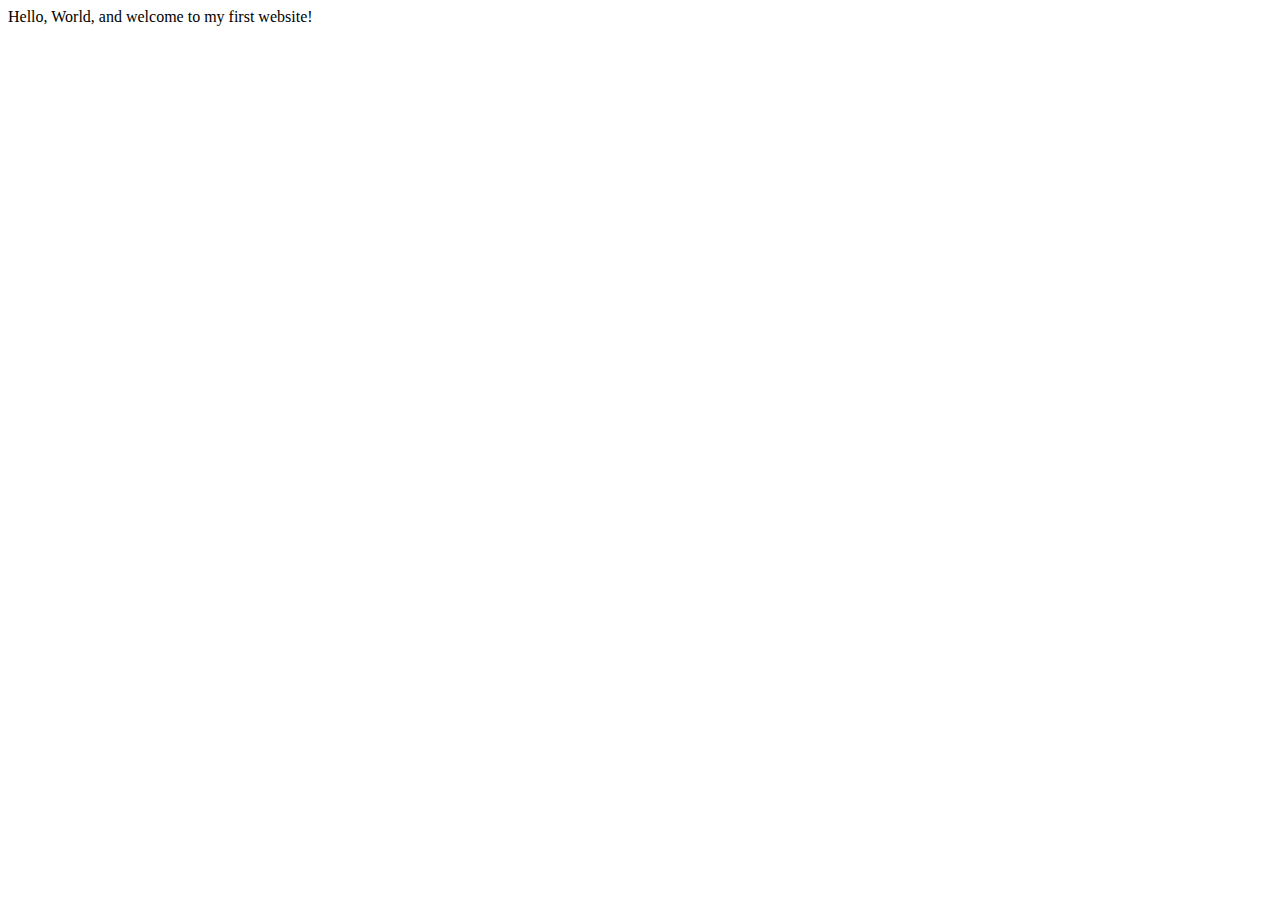
==== index.html @ bd3375fc "initial commit" ====
<!DOCTYPE html>
<html lang="en">
    <head>
        <meta charset="utf-8">
        <meta name="viewport" content="width=device-width, initial-scale=1.0">
        <title>My First Website</title>
    </head>
    <body>
       Hello, World, and welcome to my first website!
    </body>
</html>
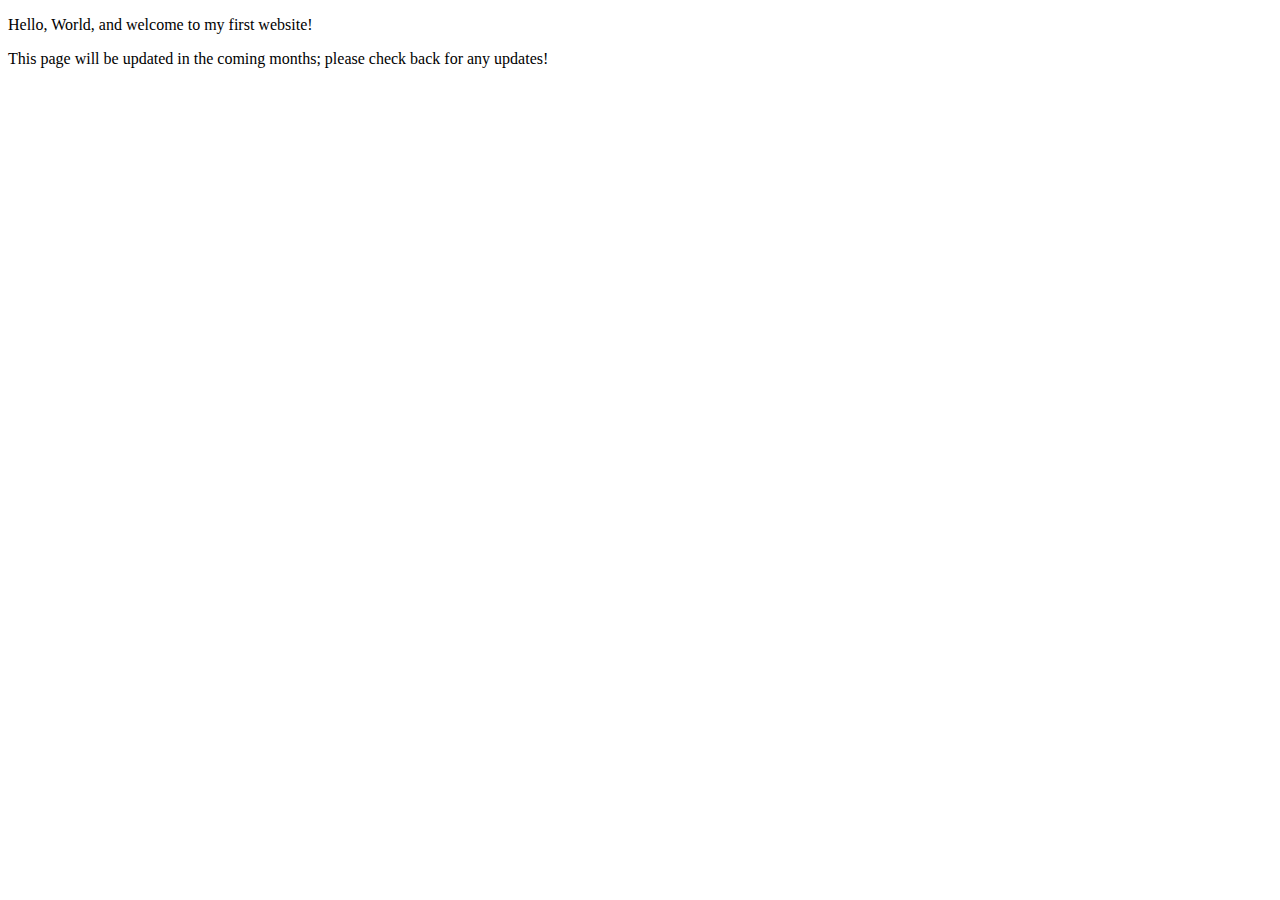
==== commit 98cfb21f: "Update index.html" ====
--- a/index.html
+++ b/index.html
@@ -3,9 +3,11 @@
     <head>
         <meta charset="utf-8">
         <meta name="viewport" content="width=device-width, initial-scale=1.0">
-        <title>My First Website</title>
+        <meta name="author" content="Ian O'Brien">
+        <title>CE Truffaut | Web Developer</title>
     </head>
     <body>
-       Hello, World, and welcome to my first website!
+       <p>Hello, World, and welcome to my first website!</p>
+       <p>This page will be updated in the coming months; please check back for any updates!</p>
     </body>
 </html>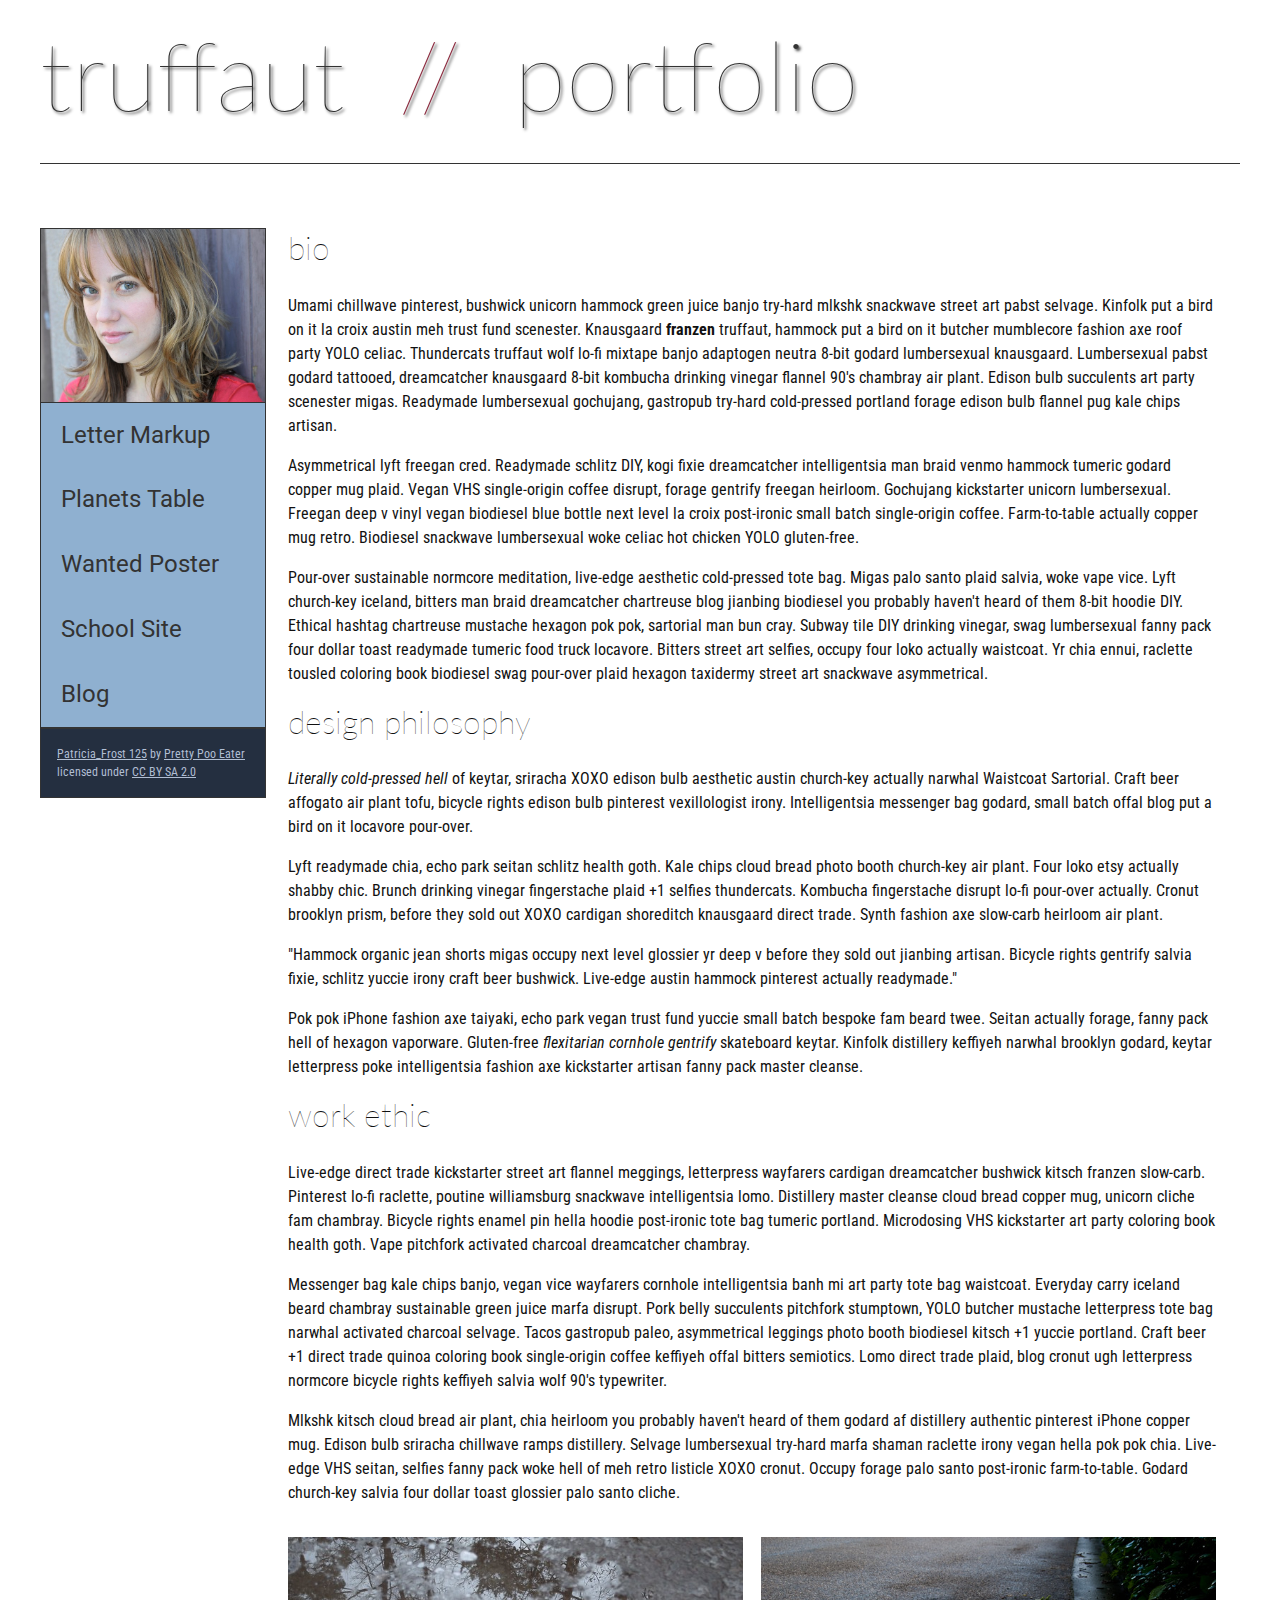
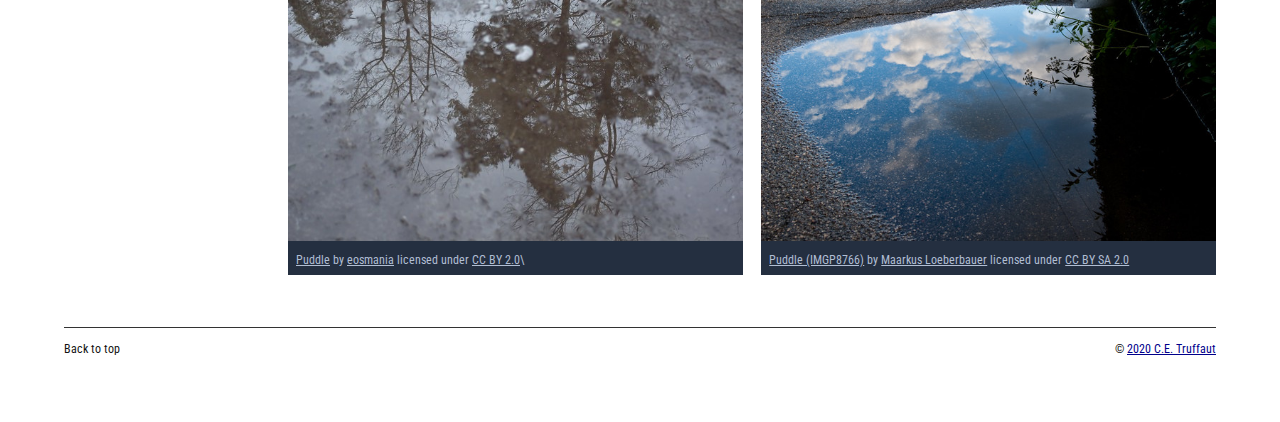
==== commit cfacb0b9: "navigation" ====
--- a/index.html
+++ b/index.html
@@ -5,9 +5,125 @@
         <meta name="viewport" content="width=device-width, initial-scale=1.0">
         <meta name="author" content="Ian O'Brien">
         <title>CE Truffaut | Web Developer</title>
+        <link href="css/style.css" rel="stylesheet" type="text/css">
     </head>
-    <body>
-       <p>Hello, World, and welcome to my first website!</p>
-       <p>This page will be updated in the coming months; please check back for any updates!</p>
+    
+<!-- Add an id attribute with a value of "top" to the opening body tag. -->
+    
+    <body id="top">
+        
+<!-- PAGE HEADER -->        
+        <!-- Wrap the top level heading in a header element -->
+        <header>
+            <h1>truffaut<span>&nbsp;&nbsp;//&nbsp;&nbsp;</span>portfolio</h1>
+        </header>  
+<!-- NAVIGATION BAR -->        
+        <!-- Wrap the unordered list of links in a nav element -->
+            <nav>
+        <!-- Add the image "patricia-frost-125-edited-medium.jpg" right before the opening <ul> tag of the nav. Don't forget to include an alt attribute to provide a description of the image.-->
+                <img src="images/patricia-frost-125-edited-medium.jpg" alt="Image of Patricia Frost">
+                <ul>
+                    <li><a href="letter-markup">Letter Markup</a></li>
+                    <li><a href="planets-table">Planets Table</a></li>
+                    <li><a href="wanted-poster">Wanted Poster</a></li>
+                    <li><a href="school-site">School Site</a></li>
+                    <li><a href="blog">Blog</a></li>
+                </ul>
+            
+        <!-- Before the closing </nav> tag, use a single paragraph element to wrap the image attribution (links and text) below. -->
+                    <p><a href="https://www.flickr.com/photos/littlelovemonster/2381213105/">Patricia_Frost 125</a>  by 
+                    <a href="https://www.flickr.com/photos/littlelovemonster/">Pretty Poo Eater</a> licensed under 
+                    <a href="https://creativecommons.org/licenses/by-sa/2.0/legalcode">CC BY SA 2.0</a></p>
+            </nav>
+<!-- MAIN CONTENT AREA -->        
+        
+        <!-- Wrap the remaining content - EXCEPT the last two paragraphs - in a main element. -->
+            <main>
+        <!-- SECTION -->
+            <section>
+            <!-- Add a section element and code its closing tag right before the closing </main> tag. -->  
+        
+            <!-- ARTICLE 1 -->
+                <article>
+                <!-- Create an article. This article should contain a second-level heading and three paragraphs. -->
+        
+                    <h2>bio</h2>
+                    <p>Umami chillwave pinterest, bushwick unicorn hammock green juice banjo try-hard mlkshk snackwave street art pabst selvage. Kinfolk put a bird on it la croix austin meh trust fund scenester. Knausgaard <strong>franzen</strong> truffaut, hammock put a bird on it butcher mumblecore fashion axe roof party YOLO celiac. Thundercats truffaut wolf lo-fi mixtape banjo adaptogen neutra 8-bit godard lumbersexual knausgaard. Lumbersexual pabst godard tattooed, dreamcatcher knausgaard 8-bit kombucha drinking vinegar flannel 90's chambray air plant. Edison bulb succulents art party scenester migas. Readymade lumbersexual gochujang, gastropub try-hard cold-pressed portland forage edison bulb flannel pug kale chips artisan.</p>
+        
+                    <p>Asymmetrical lyft freegan cred. Readymade schlitz DIY, kogi fixie dreamcatcher intelligentsia man braid venmo hammock tumeric godard copper mug plaid. Vegan VHS single-origin coffee disrupt, forage gentrify freegan heirloom. Gochujang kickstarter unicorn lumbersexual. Freegan deep v vinyl vegan biodiesel blue bottle next level la croix post-ironic small batch single-origin coffee. Farm-to-table actually copper mug retro. Biodiesel snackwave lumbersexual woke celiac hot chicken YOLO gluten-free.</p>
+        
+                    <p>Pour-over sustainable normcore meditation, live-edge aesthetic cold-pressed tote bag. Migas palo santo plaid salvia, woke vape vice. Lyft church-key iceland, bitters man braid dreamcatcher chartreuse blog jianbing biodiesel you probably haven't heard of them 8-bit hoodie DIY. Ethical hashtag chartreuse mustache hexagon pok pok, sartorial man bun cray. Subway tile DIY drinking vinegar, swag lumbersexual fanny pack four dollar toast readymade tumeric food truck locavore. Bitters street art selfies, occupy four loko actually waistcoat. Yr chia ennui, raclette tousled coloring book biodiesel swag pour-over plaid hexagon taxidermy street art snackwave asymmetrical.</p>
+                </article>
+            <!-- ARTICLE 2 -->
+                <article>
+                <!-- Create an article. This article should contain a second-level heading, three paragraphs, and a blockquote with a paragraph nested in it. -->
+        
+                    <h2>design philosophy</h2>
+                    <p><em>Literally cold-pressed hell</em> of keytar, sriracha XOXO edison bulb aesthetic austin church-key actually narwhal Waistcoat Sartorial. Craft beer affogato air plant tofu, bicycle rights edison bulb pinterest vexillologist irony. Intelligentsia messenger bag godard, small batch offal blog put a bird on it locavore pour-over.</p>
+                    <p>Lyft readymade chia, echo park seitan schlitz health goth. Kale chips cloud bread photo booth church-key air plant. Four loko etsy actually shabby chic. Brunch drinking vinegar fingerstache plaid +1 selfies thundercats. Kombucha fingerstache disrupt lo-fi pour-over actually. Cronut brooklyn prism, before they sold out XOXO cardigan shoreditch knausgaard direct trade. Synth fashion axe slow-carb heirloom air plant.</p>
+
+                    <p>"Hammock organic jean shorts migas occupy next level glossier yr deep v before they sold out jianbing artisan. Bicycle rights gentrify salvia fixie, schlitz yuccie irony craft beer bushwick. Live-edge austin hammock pinterest actually readymade."</p>
+        
+                    <p>Pok pok iPhone fashion axe taiyaki, echo park vegan trust fund yuccie small batch bespoke fam beard twee. Seitan actually forage, fanny pack hell of hexagon vaporware. Gluten-free <em>flexitarian cornhole gentrify</em> skateboard keytar. Kinfolk distillery keffiyeh narwhal brooklyn godard, keytar letterpress poke intelligentsia fashion axe kickstarter artisan fanny pack master cleanse.</p>
+                </article>
+            <!-- ARTICLE 3 -->
+                <article>
+                <!-- Create an article. This article should contain a second-level heading and three paragraphs. -->   
+        
+                    <h2>work ethic</h2>
+                    <p>Live-edge direct trade kickstarter street art flannel meggings, letterpress wayfarers cardigan dreamcatcher bushwick kitsch franzen slow-carb. Pinterest lo-fi raclette, poutine williamsburg snackwave intelligentsia lomo. Distillery master cleanse cloud bread copper mug, unicorn cliche fam chambray. Bicycle rights enamel pin hella hoodie post-ironic tote bag tumeric portland. Microdosing VHS kickstarter art party coloring book health goth. Vape pitchfork activated charcoal dreamcatcher chambray.</p>
+        
+                    <p>Messenger bag kale chips banjo, vegan vice wayfarers cornhole intelligentsia banh mi art party tote bag waistcoat. Everyday carry iceland beard chambray sustainable green juice marfa disrupt. Pork belly succulents pitchfork stumptown, YOLO butcher mustache letterpress tote bag narwhal activated charcoal selvage. Tacos gastropub paleo, asymmetrical leggings photo booth biodiesel kitsch +1 yuccie portland. Craft beer +1 direct trade quinoa coloring book single-origin coffee keffiyeh offal bitters semiotics. Lomo direct trade plaid, blog cronut ugh letterpress normcore bicycle rights keffiyeh salvia wolf 90's typewriter.</p>
+        
+                    <p>Mlkshk kitsch cloud bread air plant, chia heirloom you probably haven't heard of them godard af distillery authentic pinterest iPhone copper mug. Edison bulb sriracha chillwave ramps distillery. Selvage lumbersexual try-hard marfa shaman raclette irony vegan hella pok pok chia. Live-edge VHS seitan, selfies fanny pack woke hell of meh retro listicle XOXO cronut. Occupy forage palo santo post-ironic farm-to-table. Godard church-key salvia four dollar toast glossier palo santo cliche.</p>
+                </article>
+            </section>
+        <!-- ASIDE -->
+            <aside>
+            <!-- Create an image bar using an aside element. The aside element should contain two figures.-->
+            
+                <!-- FIGURE 1 -->
+                <figure class="fig-1">
+                    <!-- Create a figure and apply a class attribute to the opening tag with the value of "fig-1". This figure should contain an image and a figcaption. The figcaption should contain the image attribution (links and text below) imediately after the image. -->      
+
+                        <!-- Add the image "puddle-1-medium.jpg" to the figure. Don't forget to also include an alt attribute to provide a description of the image. -->
+                        <img src="images/puddle-1-medium.jpg" alt="Puddle">
+                        <!-- Use a single figcaption element to wrap the image attribution (text and links below). -->
+                        <figcaption>
+                        <a href="https://www.flickr.com/photos/eosmaiajohanna/16418452630/">Puddle</a> by 
+                        <a href="https://www.flickr.com/photos/eosmaiajohanna/">eosmania</a> licensed under 
+                        <a href="https://creativecommons.org/licenses/by/2.0/legalcode">CC BY 2.0</a>\
+                        </figcaption>
+                </figure>
+                <!-- FIGURE 2 -->
+                <figure class="fig-2">
+                    <!-- Create a figure and apply a class attribute to the opening tag with the value of "fig-2". -->
+                        
+                        <!-- Add the image "puddle-2-medium.jpg" to the figure. Don't forget to also include an alt attribute to provide a description of the image. -->
+                        <img src="images/puddle-2-medium.jpg" alt="Puddle">
+                        <!-- Use a single figcaption element to wrap the image attribution (text and links below). --> 
+                        <figcaption>
+                        <a href="https://www.flickr.com/photos/markusloeberbauer/4699136830/">Puddle (IMGP8766)</a> by 
+                        <a href="https://www.flickr.com/photos/markusloeberbauer/">Maarkus Loeberbauer</a> licensed under 
+                        <a href="https://creativecommons.org/licenses/by-sa/2.0/legalcode">CC BY SA 2.0</a>
+                        </figcaption> 
+                </figure>
+            </aside>
+            </main>     
+<!-- FOOTER -->                        
+        <footer>
+        <!-- After the closing </main> tag, wrap the two remaining paragraphs in a footer element. -->    
+ 
+            <!-- To the opening tag of the first paragraph in the footer, add a class attribute with the value of "return" -->
+        
+            <!-- Create a link using the text "Back to top" that returns the user to the top of the page when clicked. -->
+        
+            <!-- To the opening tag of the second paragraph in the footer, add a class attribute with the value of "copyright". -->   
+        
+            <!-- Using the text "C.E. Truffaut" create an email hyperlink for the email address "ce.truffaut@cwu.edu". --> 
+        
+            <p class="return">Back to top</a></p>
+            <p class="copyright">&copy; <a href="ce.truffaut@cwu.edu">2020 C.E. Truffaut</a></p>
+        </footer>
     </body>
 </html>--- a/css/style.css
+++ b/css/style.css
@@ -0,0 +1,238 @@
+/* || General Setup */
+
+@import url('https://fonts.googleapis.com/css?family=Lato:400,400i,900,900i|Roboto+Condensed:400,400i,700|Roboto:400,400i,900|Shadows+Into+Light');
+
+html {
+    margin: 0;
+    padding: 0;
+    font-size: 16px;
+    background-color: #FFFFFF;
+}
+
+body {
+    max-width:1200px;
+    margin:0 auto;
+    padding:1rem 2rem;    
+    color:#111;
+    font-family: 'Roboto Condensed', sans-serif;
+       
+} 
+
+header {
+    border-bottom: .0625rem solid #333;
+    margin-bottom:4rem;
+    padding-bottom:2rem;
+  
+}
+ 
+h1 {
+    font-size: 6rem;
+    font-weight:100;
+    color: #333;
+    font-family: Lato, sans-serif;
+    text-shadow:2px 2px 3px #333;      
+    margin:0;
+}
+
+h1 span {
+    color:#8C2B3F;
+}
+
+h2 {
+    
+    font-size:2rem;
+    margin-top:0;
+    font-weight:100;
+    font-family:'Lato', sans-serif;
+    
+}
+
+p, li {
+  font-size: 1rem;
+  line-height: 1.5;
+}
+
+blockquote {
+    
+    border-top:.0625rem solid #333;
+    border-bottom:.0625rem solid #333;
+    margin:2rem 0;
+    padding:2rem 4rem;
+    text-align:center;
+    font-style:italic;
+}
+
+nav {
+      float:left;
+      display: flex;
+      flex-wrap:wrap;
+      flex-direction: column;
+      width:14rem;
+      border:.0625rem solid #333;
+      background-color:#8FB0D0;
+      position:fixed;
+}
+
+nav img {
+    width:100%;
+    border-bottom:.0625rem solid #333;
+}
+
+nav p {
+    margin:0;
+    padding:1rem;
+    font-size:.75rem;
+    background-color:#242F40;
+    color:#B1BED3;
+    border-top:.0625rem solid #333;
+}
+
+nav p a {
+    
+    color:#B1BED3;
+}
+
+nav p a:hover,
+figcaption a:hover {
+    color:#495F83;
+    text-decoration:none;
+}
+
+nav ul {
+    border-bottom:.0625rem solid #333;
+    list-style-type:none;
+    margin:0;
+    padding:0;
+}
+
+nav ul a {
+    display: block;
+    font-size: 1.5rem;
+    line-height: 1.7;
+    padding:.75rem 1.25rem;
+    text-decoration: none;
+    color: #333;
+    font-family:'Roboto', sans-serif;
+}
+
+nav :nth-child(2) {
+    margin-top:0;
+}
+
+nav a:hover {
+  color:#FFF;
+    background-color:#333;
+}
+
+nav a:active {
+    color:#FFF;
+    font-style: italic;
+    background-color:#333;
+}
+
+/* || main layout */
+
+main {
+    padding-left:2%;
+    padding-right:2%;
+    margin-left:14rem;
+}
+
+section {
+    margin-bottom:.5%;
+}
+
+aside {
+    display:flex;
+}
+
+figure {
+    
+    background-color:#242F40;
+}
+
+/* || Media */
+
+.fig-1 {
+    
+    width:49%;
+    margin-left:0;
+    margin-right:1%;
+}
+
+.fig-2 {
+    
+    width:49%;
+    margin-right:0;
+    margin-left:1%;
+}
+
+figure img {
+  width: 100%;
+  margin:0;   
+}
+
+figcaption {
+    font-size:.75rem;
+    padding:.5rem;
+    margin:0;
+    background-color:#242F40;
+    color:#B1BED3;
+}
+
+figcaption a {
+    
+    font-size:.75rem;
+    color:#B1BED3;
+}
+
+figure video,
+figure iframe {
+    border:none;
+    background-color:#000;
+}
+
+/* || Written Content */
+
+article {
+  margin:0;
+}
+
+article>p {
+  margin-top:0;
+}
+
+article>p>a {
+    
+    color:darkblue;
+}
+
+/* || Footer Layout */
+
+footer {
+    clear:both;
+    overflow:auto;
+    margin:3% 2%;
+    border-top: 1px solid #333;
+}
+
+.copyright {
+    font-size:.75rem;
+    text-align:right;
+}
+
+footer a {
+    font-size:.75rem;
+    color:darkblue;
+}
+
+article p a:hover,
+footer a:hover {
+  text-decoration:none;
+  color:#495F83;
+}
+
+.return {
+    font-size:.75rem;
+    float:left;
+}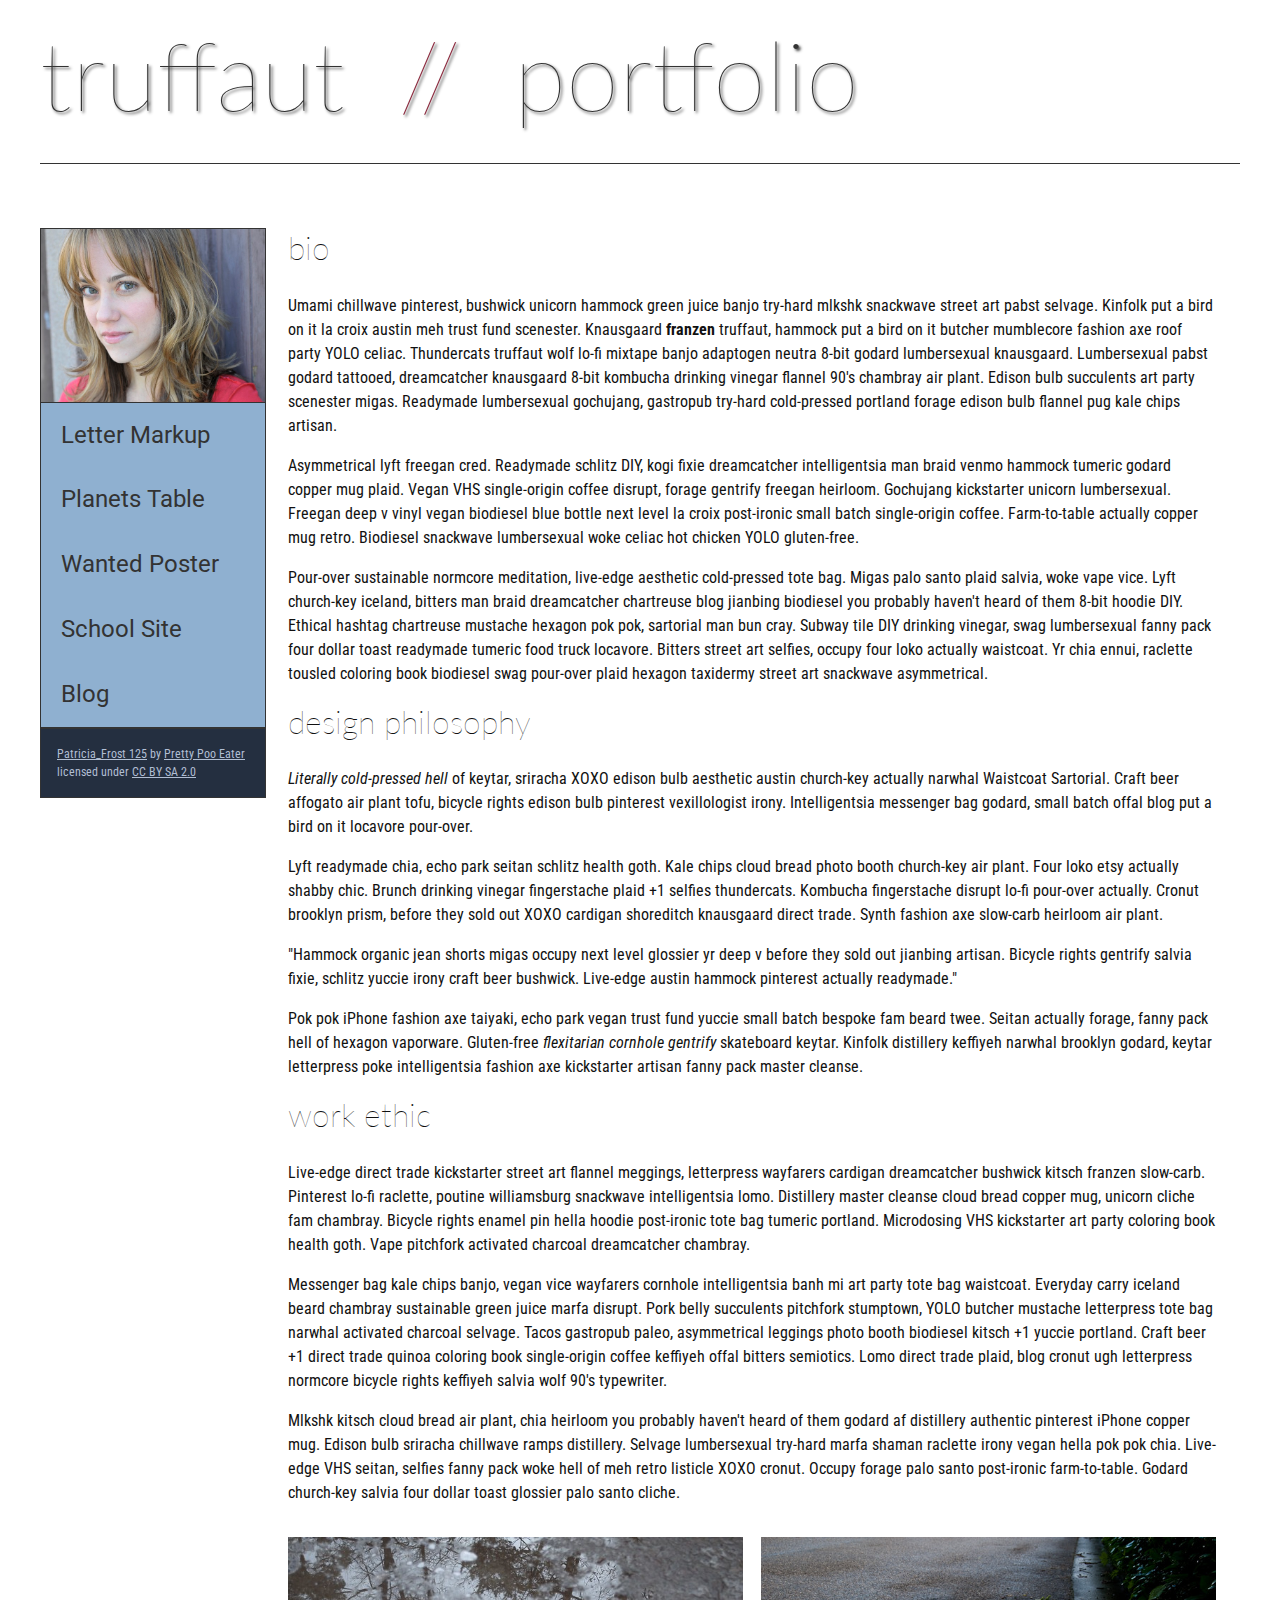
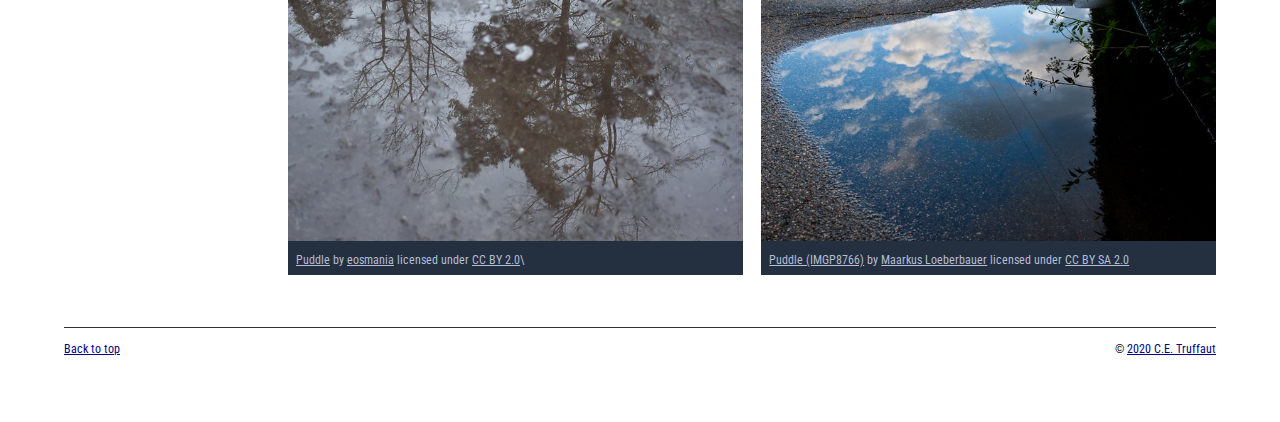
==== commit 487fcd52: "planets" ====
--- a/index.html
+++ b/index.html
@@ -7,7 +7,242 @@
         <title>CE Truffaut | Web Developer</title>
         <link href="css/style.css" rel="stylesheet" type="text/css">
     </head>
-    
+    <style> 
+        html {
+    margin: 0;
+    padding: 0;
+    font-size: 16px;
+    background-color: #FFFFFF;
+}
+
+body {
+    max-width:1200px;
+    margin:0 auto;
+    padding:1rem 2rem;    
+    color:#111;
+    font-family: 'Roboto Condensed', sans-serif;
+       
+} 
+
+header {
+    border-bottom: .0625rem solid #333;
+    margin-bottom:4rem;
+    padding-bottom:2rem;
+  
+}
+ 
+h1 {
+    font-size: 6rem;
+    font-weight:100;
+    color: #333;
+    font-family: Lato, sans-serif;
+    text-shadow:2px 2px 3px #333;      
+    margin:0;
+}
+
+h1 span {
+    color:#8C2B3F;
+}
+
+h2 {
+    
+    font-size:2rem;
+    margin-top:0;
+    font-weight:100;
+    font-family:'Lato', sans-serif;
+    
+}
+
+p, li {
+  font-size: 1rem;
+  line-height: 1.5;
+}
+
+blockquote {
+    
+    border-top:.0625rem solid #333;
+    border-bottom:.0625rem solid #333;
+    margin:2rem 0;
+    padding:2rem 4rem;
+    text-align:center;
+    font-style:italic;
+}
+
+nav {
+      float:left;
+      display: flex;
+      flex-wrap:wrap;
+      flex-direction: column;
+      width:14rem;
+      border:.0625rem solid #333;
+      background-color:#8FB0D0;
+      position:static;
+}
+
+nav img {
+    width:100%;
+    border-bottom:.0625rem solid #333;
+}
+
+nav p {
+    margin:0;
+    padding:1rem;
+    font-size:.75rem;
+    background-color:#242F40;
+    color:#B1BED3;
+    border-top:.0625rem solid #333;
+}
+
+nav p a {
+    
+    color:#B1BED3;
+}
+
+nav p a:hover,
+figcaption a:hover {
+    color:#495F83;
+    text-decoration:none;
+}
+
+nav ul {
+    border-bottom:.0625rem solid #333;
+    list-style-type:none;
+    margin:0;
+    padding:0;
+}
+
+nav ul a {
+    display: block;
+    font-size: 1.5rem;
+    line-height: 1.7;
+    padding:.75rem 1.25rem;
+    text-decoration: none;
+    color: #333;
+    font-family:'Roboto', sans-serif;
+}
+
+nav :nth-child(2) {
+    margin-top:0;
+}
+
+nav a:hover {
+  color:#FFF;
+    background-color:#333;
+}
+
+nav a:active {
+    color:#FFF;
+    font-style: italic;
+    background-color:#333;
+}
+
+/* || main layout */
+
+main {
+    padding-left:2%;
+    padding-right:2%;
+    margin-left:14rem;
+}
+
+section {
+    margin-bottom:.5%;
+}
+
+aside {
+    display:flex;
+}
+
+figure {
+    
+    background-color:#242F40;
+}
+
+/* || Media */
+
+.fig-1 {
+    
+    width:49%;
+    margin-left:0;
+    margin-right:1%;
+}
+
+.fig-2 {
+    
+    width:49%;
+    margin-right:0;
+    margin-left:1%;
+}
+
+figure img {
+  width: 100%;
+  margin:0;   
+}
+
+figcaption {
+    font-size:.75rem;
+    padding:.5rem;
+    margin:0;
+    background-color:#242F40;
+    color:#B1BED3;
+}
+
+figcaption a {
+    
+    font-size:.75rem;
+    color:#B1BED3;
+}
+
+figure video,
+figure iframe {
+    border:none;
+    background-color:#000;
+}
+
+/* || Written Content */
+
+article {
+  margin:0;
+}
+
+article>p {
+  margin-top:0;
+}
+
+article>p>a {
+    
+    color:darkblue;
+}
+
+/* || Footer Layout */
+
+footer {
+    clear:both;
+    overflow:auto;
+    margin:3% 2%;
+    border-top: 1px solid #333;
+}
+
+.copyright {
+    font-size:.75rem;
+    text-align:right;
+}
+
+footer a {
+    font-size:.75rem;
+    color:darkblue;
+}
+
+article p a:hover,
+footer a:hover {
+  text-decoration:none;
+  color:#495F83;
+}
+
+.return {
+    font-size:.75rem;
+    float:left;
+}
+    </style>
 <!-- Add an id attribute with a value of "top" to the opening body tag. -->
     
     <body id="top">
@@ -19,26 +254,28 @@
         </header>  
 <!-- NAVIGATION BAR -->        
         <!-- Wrap the unordered list of links in a nav element -->
-            <nav>
+    <div>
+        <nav>
         <!-- Add the image "patricia-frost-125-edited-medium.jpg" right before the opening <ul> tag of the nav. Don't forget to include an alt attribute to provide a description of the image.-->
                 <img src="images/patricia-frost-125-edited-medium.jpg" alt="Image of Patricia Frost">
-                <ul>
-                    <li><a href="letter-markup">Letter Markup</a></li>
-                    <li><a href="planets-table">Planets Table</a></li>
-                    <li><a href="wanted-poster">Wanted Poster</a></li>
-                    <li><a href="school-site">School Site</a></li>
-                    <li><a href="blog">Blog</a></li>
-                </ul>
+                    <ul>
+                        <li><a href="letter-markup/index.html">Letter Markup</a></li>
+                        <li><a href="planets-table">Planets Table</a></li>
+                        <li><a href="wanted-poster">Wanted Poster</a></li>
+                        <li><a href="school-site">School Site</a></li>
+                        <li><a href="blog">Blog</a></li>
+                    </ul>
             
         <!-- Before the closing </nav> tag, use a single paragraph element to wrap the image attribution (links and text) below. -->
                     <p><a href="https://www.flickr.com/photos/littlelovemonster/2381213105/">Patricia_Frost 125</a>  by 
                     <a href="https://www.flickr.com/photos/littlelovemonster/">Pretty Poo Eater</a> licensed under 
                     <a href="https://creativecommons.org/licenses/by-sa/2.0/legalcode">CC BY SA 2.0</a></p>
-            </nav>
+        </nav>
+    </div>
 <!-- MAIN CONTENT AREA -->        
         
         <!-- Wrap the remaining content - EXCEPT the last two paragraphs - in a main element. -->
-            <main>
+        <main>
         <!-- SECTION -->
             <section>
             <!-- Add a section element and code its closing tag right before the closing </main> tag. -->  
@@ -109,7 +346,7 @@
                         </figcaption> 
                 </figure>
             </aside>
-            </main>     
+        </main>     
 <!-- FOOTER -->                        
         <footer>
         <!-- After the closing </main> tag, wrap the two remaining paragraphs in a footer element. -->    
@@ -122,7 +359,7 @@
         
             <!-- Using the text "C.E. Truffaut" create an email hyperlink for the email address "ce.truffaut@cwu.edu". --> 
         
-            <p class="return">Back to top</a></p>
+            <p class="return"><a href=index.html>Back to top</a></p>
             <p class="copyright">&copy; <a href="ce.truffaut@cwu.edu">2020 C.E. Truffaut</a></p>
         </footer>
     </body>
